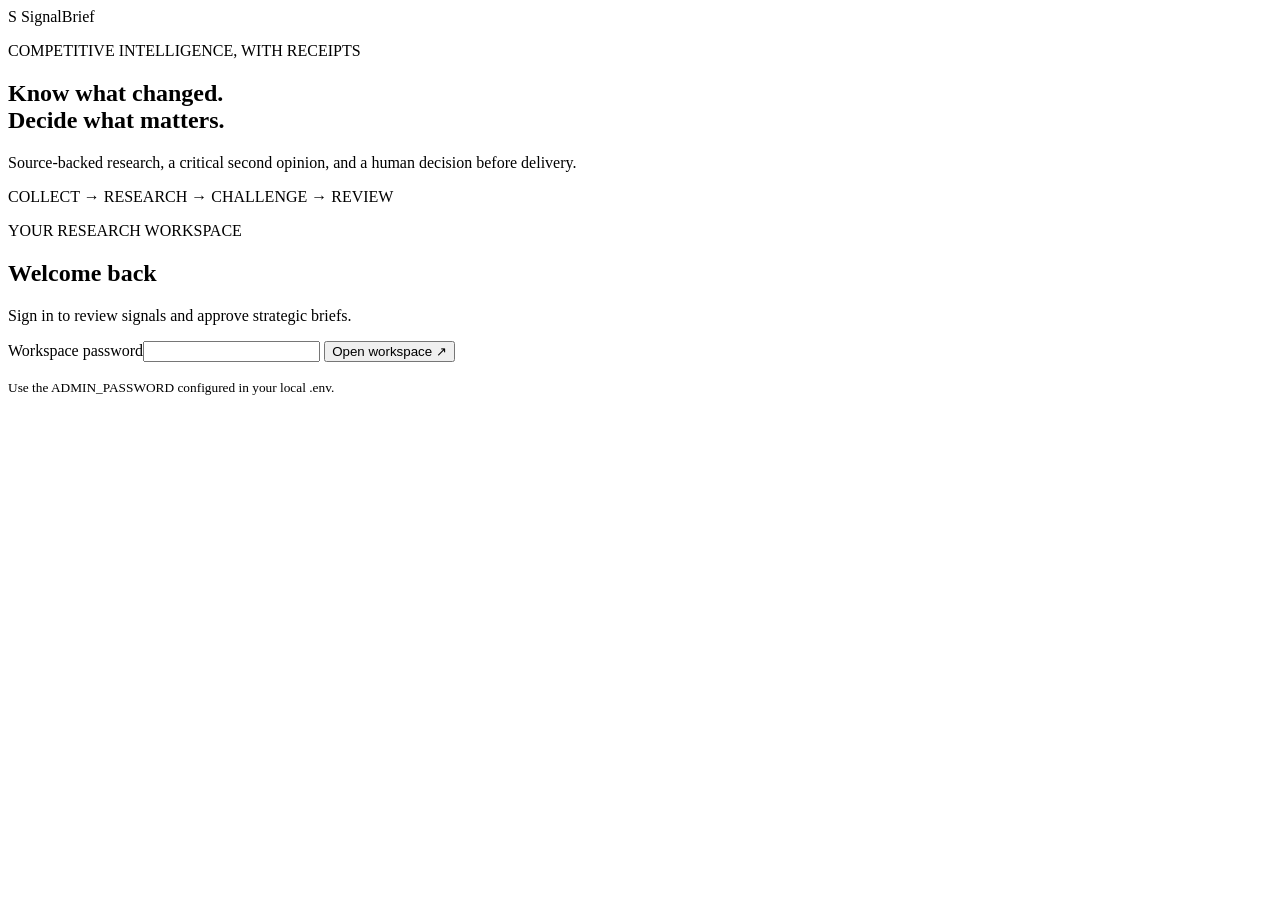
==== signalbrief/static/index.html @ a95f0208 "Build SignalBrief competitive intelligence pipeline" ====
<!doctype html>
<html lang="en">
<head>
  <meta charset="utf-8"><meta name="viewport" content="width=device-width,initial-scale=1">
  <title>SignalBrief · Competitive intelligence</title>
  <link rel="stylesheet" href="/static/style.css"><link rel="stylesheet" href="/static/mobile.css"><script src="/static/app.js" defer></script>
</head>
<body>
  <div id="toast" role="status" hidden></div>
  <section id="login" class="login-shell">
    <div class="login-copy"><div class="wordmark"><span class="mark">S</span> SignalBrief</div>
      <p class="eyebrow">COMPETITIVE INTELLIGENCE, WITH RECEIPTS</p>
      <h1>Know what changed.<br>Decide what matters.</h1>
      <p>Source-backed research, a critical second opinion, and a human decision before delivery.</p>
      <div class="pipeline-label">COLLECT <span>→</span> RESEARCH <span>→</span> CHALLENGE <span>→</span> REVIEW</div>
    </div>
    <form id="login-form" class="login-card"><p class="eyebrow">YOUR RESEARCH WORKSPACE</p><h2>Welcome back</h2>
      <p>Sign in to review signals and approve strategic briefs.</p>
      <label for="password">Workspace password</label><input id="password" type="password" autocomplete="current-password" required>
      <button type="submit" class="primary">Open workspace <span>↗</span></button>
      <p id="login-error" class="error" role="alert"></p><small>Use the ADMIN_PASSWORD configured in your local .env.</small>
    </form>
  </section>
  <div id="workspace" hidden>
    <aside class="sidebar"><div class="wordmark"><span class="mark">S</span> SignalBrief</div>
      <div class="side-label">WORKSPACE</div><button class="nav-item active" id="nav-signals">◈ &nbsp; Intelligence inbox</button>
      <button class="nav-item" id="nav-new">＋ &nbsp; New signal</button>
      <div class="side-bottom"><div class="small-dot"></div><span id="worker-state">Checking worker…</span>
        <button id="logout" class="quiet">Sign out ↗</button></div>
    </aside>
    <main>
      <header><div><p class="eyebrow">RESEARCH OPERATIONS</p><h1>Intelligence inbox<span class="accent">.</span></h1>
        <p class="muted">From competitor announcements to considered decisions.</p></div>
        <button id="new-signal" class="primary">＋ New signal</button></header>
      <div id="configuration" class="notice" hidden></div>
      <section class="stats" aria-label="Run overview">
        <div class="stat"><span>Signals collected</span><strong id="count-all">0</strong><small>Most recent 100 runs</small></div>
        <div class="stat"><span>Ready for review</span><strong id="count-review">0</strong><small>Your decision is required</small></div>
        <div class="stat"><span>Approved briefs</span><strong id="count-approved">0</strong><small>Authorized for delivery</small></div>
        <div class="stat"><span>Processing</span><strong id="count-processing">0</strong><small>Research and analysis underway</small></div>
      </section>
      <div class="inbox-toolbar"><h2>Recent signals</h2><label>Filter <select id="filter"><option value="all">All statuses</option>
        <option value="awaiting_approval">Needs review</option><option value="approved">Approved</option>
        <option value="failed">Failed</option><option value="rejected">Rejected</option></select></label></div>
      <div class="inbox-grid"><section id="run-list" aria-label="Signal list"></section>
        <section id="detail" class="detail-card"><div class="empty"><div class="empty-icon">◈</div><h2>Every decision starts with a signal</h2>
          <p>Select a signal to inspect its sources, findings, critique, and delivery record.</p></div></section></div>
      <footer>Facts stay attached to their sources. Strategy stays open to challenge.</footer>
    </main>
  </div>
  <dialog id="event-dialog"><form id="event-form"><div class="dialog-heading"><div><p class="eyebrow">START RESEARCH</p><h2>Capture a new signal</h2></div>
    <button type="button" id="close-dialog" class="quiet" aria-label="Close">✕</button></div>
    <p class="muted">Add a public announcement from a registered competitor. The original page becomes the primary evidence.</p>
    <label for="competitor">Competitor</label><select id="competitor" required></select>
    <p id="competitor-context" class="muted small"></p>
    <label for="event-title">Signal title</label><input id="event-title" minlength="5" maxlength="250" required placeholder="A product launch, feature update, or pricing announcement">
    <label for="source-url">Announcement URL</label><input id="source-url" type="url" required placeholder="https://…">
    <p id="allowed-domains" class="muted small"></p>
    <label for="published-at">Publication date <span class="muted">(optional)</span></label><input id="published-at" type="datetime-local">
    <button class="primary wide" type="submit">Collect evidence and research ↗</button><p id="event-error" class="error" role="alert"></p>
  </form></dialog>
</body></html>
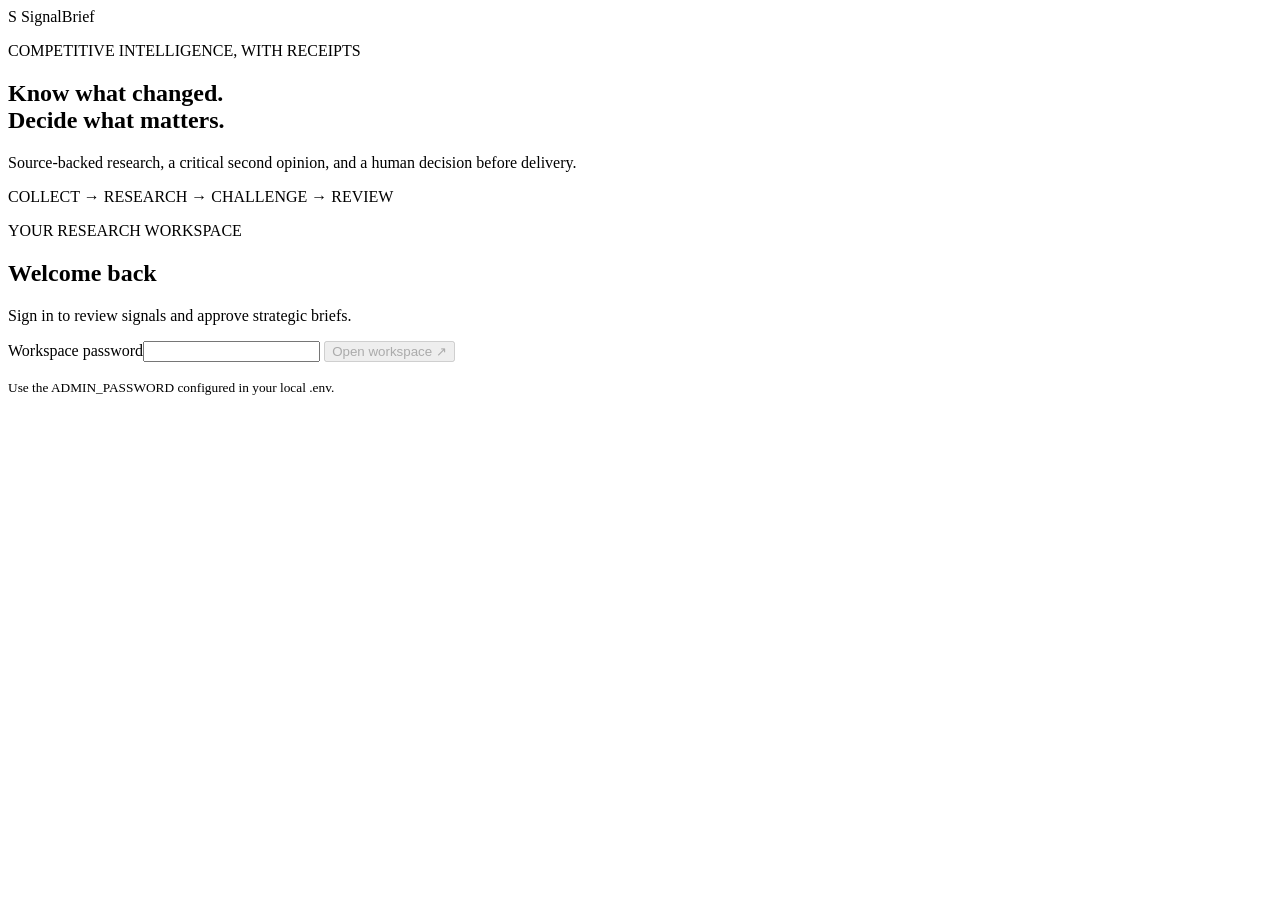
==== commit 321deed2: "Record fresh cloud execution and wait for login initialization" ====
--- a/signalbrief/static/index.html
+++ b/signalbrief/static/index.html
@@ -17,7 +17,7 @@
     <form id="login-form" class="login-card"><p class="eyebrow">YOUR RESEARCH WORKSPACE</p><h2>Welcome back</h2>
       <p>Sign in to review signals and approve strategic briefs.</p>
       <label for="password">Workspace password</label><input id="password" type="password" autocomplete="current-password" required>
-      <button type="submit" class="primary">Open workspace <span>↗</span></button>
+      <button type="submit" class="primary" disabled>Open workspace <span>↗</span></button>
       <p id="login-error" class="error" role="alert"></p><small>Use the ADMIN_PASSWORD configured in your local .env.</small>
     </form>
   </section>
